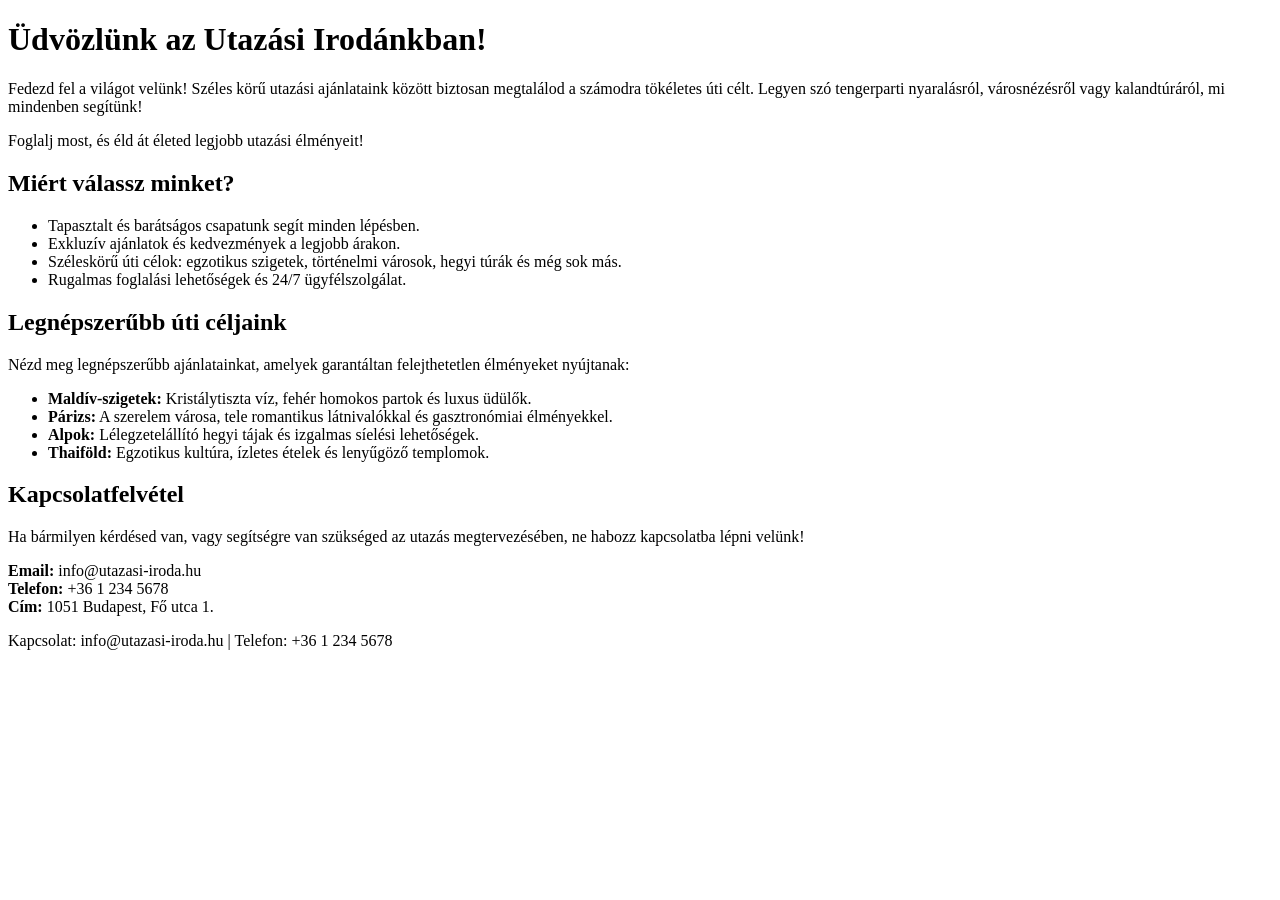
==== index.html @ 977aa758 "commit" ====
<!DOCTYPE html>
<html lang="hu">
<head>
    <meta charset="UTF-8">
    <meta name="viewport" content="width=device-width, initial-scale=1.0">
    <title>Utazási Iroda</title>
</head>
<body>
    <header>
        <h1>Üdvözlünk az Utazási Irodánkban!</h1>
    </header>
    <main>
        <p>
            Fedezd fel a világot velünk! Széles körű utazási ajánlataink között biztosan megtalálod a számodra tökéletes úti célt. 
            Legyen szó tengerparti nyaralásról, városnézésről vagy kalandtúráról, mi mindenben segítünk!
        </p>
        <p>
            Foglalj most, és éld át életed legjobb utazási élményeit!
        </p>
        <section>
            <h2>Miért válassz minket?</h2>
            <ul>
                <li>Tapasztalt és barátságos csapatunk segít minden lépésben.</li>
                <li>Exkluzív ajánlatok és kedvezmények a legjobb árakon.</li>
                <li>Széleskörű úti célok: egzotikus szigetek, történelmi városok, hegyi túrák és még sok más.</li>
                <li>Rugalmas foglalási lehetőségek és 24/7 ügyfélszolgálat.</li>
            </ul>
        </section>
        <section>
            <h2>Legnépszerűbb úti céljaink</h2>
            <p>
                Nézd meg legnépszerűbb ajánlatainkat, amelyek garantáltan felejthetetlen élményeket nyújtanak:
            </p>
            <ul>
                <li><strong>Maldív-szigetek:</strong> Kristálytiszta víz, fehér homokos partok és luxus üdülők.</li>
                <li><strong>Párizs:</strong> A szerelem városa, tele romantikus látnivalókkal és gasztronómiai élményekkel.</li>
                <li><strong>Alpok:</strong> Lélegzetelállító hegyi tájak és izgalmas síelési lehetőségek.</li>
                <li><strong>Thaiföld:</strong> Egzotikus kultúra, ízletes ételek és lenyűgöző templomok.</li>
            </ul>
        </section>
        <section>
            <h2>Kapcsolatfelvétel</h2>
            <p>
                Ha bármilyen kérdésed van, vagy segítségre van szükséged az utazás megtervezésében, ne habozz kapcsolatba lépni velünk!
            </p>
            <p>
                <strong>Email:</strong> info@utazasi-iroda.hu<br>
                <strong>Telefon:</strong> +36 1 234 5678<br>
                <strong>Cím:</strong> 1051 Budapest, Fő utca 1.
            </p>
        </section>
    </main>
    <footer>
        <p>Kapcsolat: info@utazasi-iroda.hu | Telefon: +36 1 234 5678</p>
    </footer>
</body>
</html>
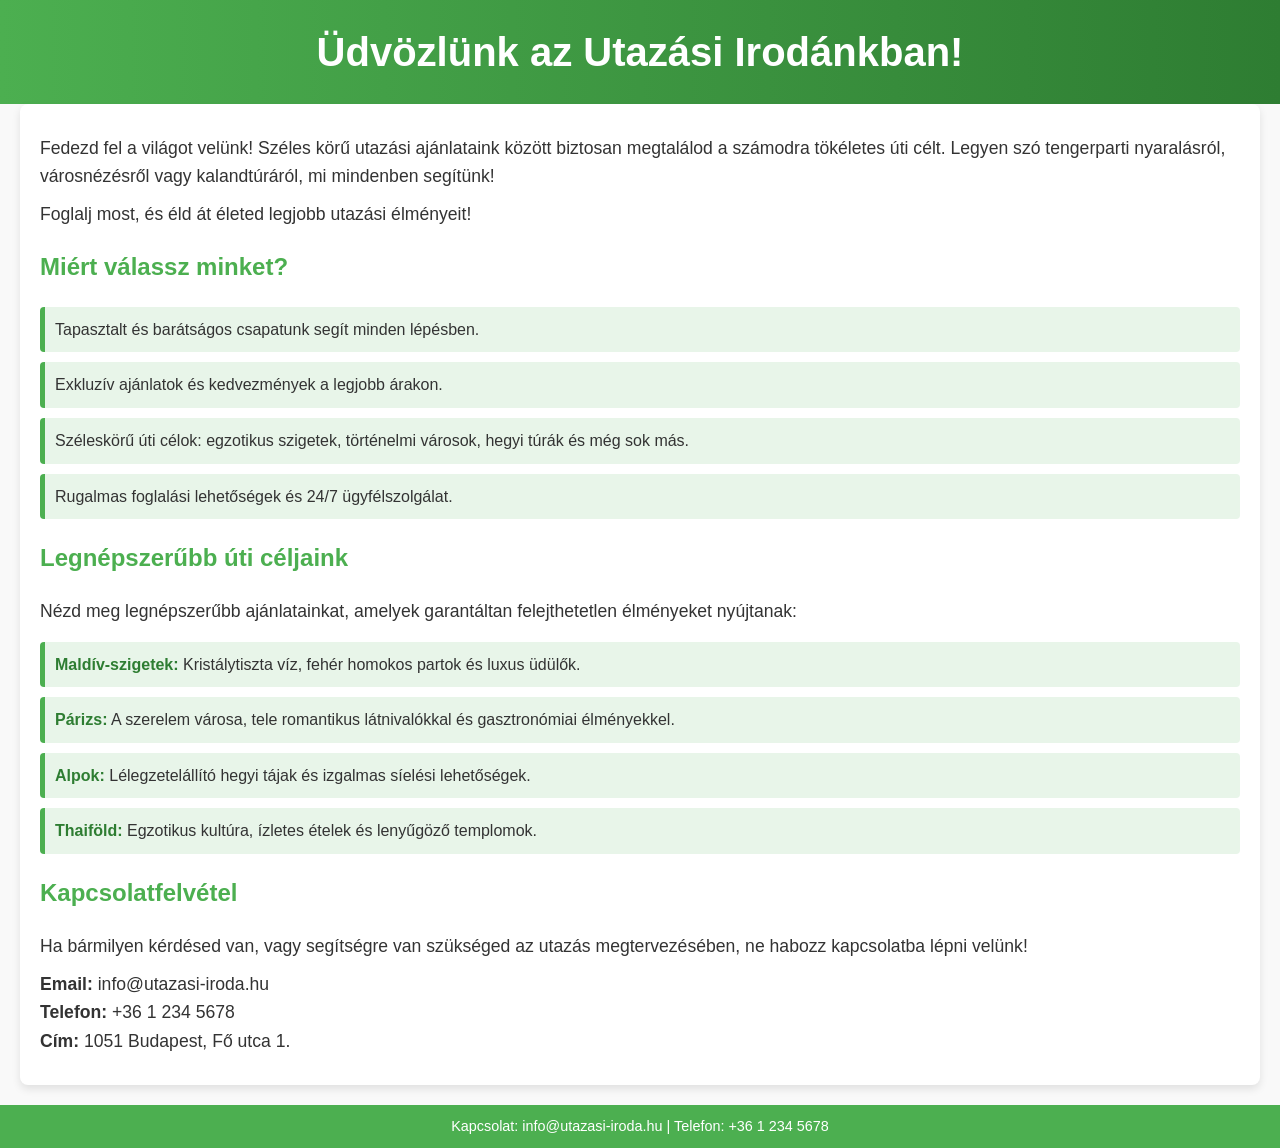
==== commit 630c4405: "commit" ====
--- a/index.html
+++ b/index.html
@@ -3,6 +3,7 @@
 <head>
     <meta charset="UTF-8">
     <meta name="viewport" content="width=device-width, initial-scale=1.0">
+    <link rel="stylesheet" href="styles.css">
     <title>Utazási Iroda</title>
 </head>
 <body>
--- a/styles.css
+++ b/styles.css
@@ -0,0 +1,83 @@
+body {
+    font-family: 'Arial', sans-serif;
+    margin: 0;
+    padding: 0;
+    line-height: 1.6;
+    color: #333;
+    background-color: #f9f9f9;
+}
+
+header {
+    background: linear-gradient(90deg, #4CAF50, #2E7D32);
+    color: white;
+    padding: 20px 0;
+    text-align: center;
+}
+
+header h1 {
+    margin: 0;
+    font-size: 2.5rem;
+}
+
+main {
+    padding: 20px;
+    max-width: 1200px;
+    margin: 0 auto;
+    background: white;
+    box-shadow: 0 4px 8px rgba(0, 0, 0, 0.1);
+    border-radius: 8px;
+}
+
+main h2 {
+    color: #4CAF50;
+    margin-top: 20px;
+}
+
+main p {
+    margin: 10px 0;
+    font-size: 1.1rem;
+}
+
+ul {
+    list-style-type: none;
+    padding: 0;
+}
+
+ul li {
+    background: #e8f5e9;
+    margin: 10px 0;
+    padding: 10px;
+    border-left: 5px solid #4CAF50;
+    border-radius: 4px;
+}
+
+ul li strong {
+    color: #2E7D32;
+}
+
+footer {
+    background: #4CAF50;
+    color: white;
+    text-align: center;
+    padding: 10px 0;
+    margin-top: 20px;
+}
+
+footer p {
+    margin: 0;
+    font-size: 0.9rem;
+}
+
+@media (max-width: 768px) {
+    header h1 {
+        font-size: 2rem;
+    }
+
+    main {
+        padding: 15px;
+    }
+
+    ul li {
+        font-size: 0.9rem;
+    }
+}
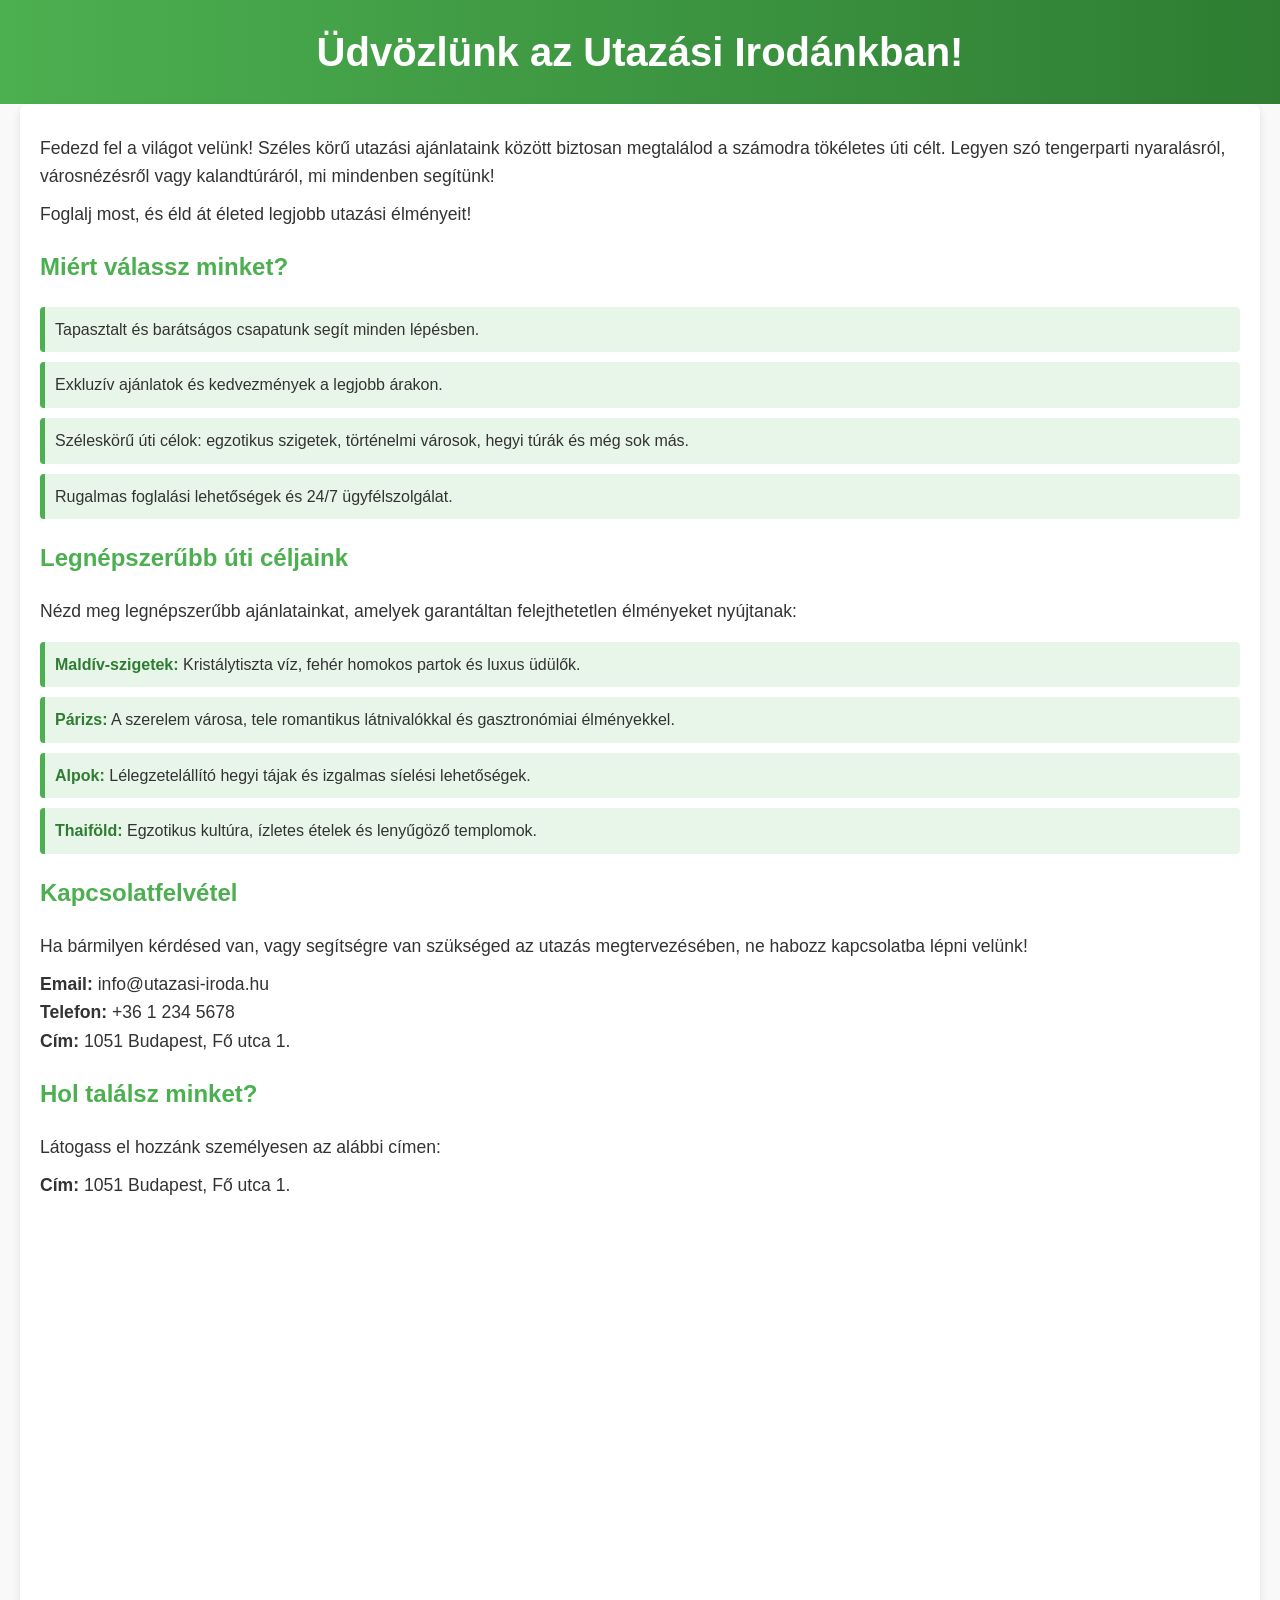
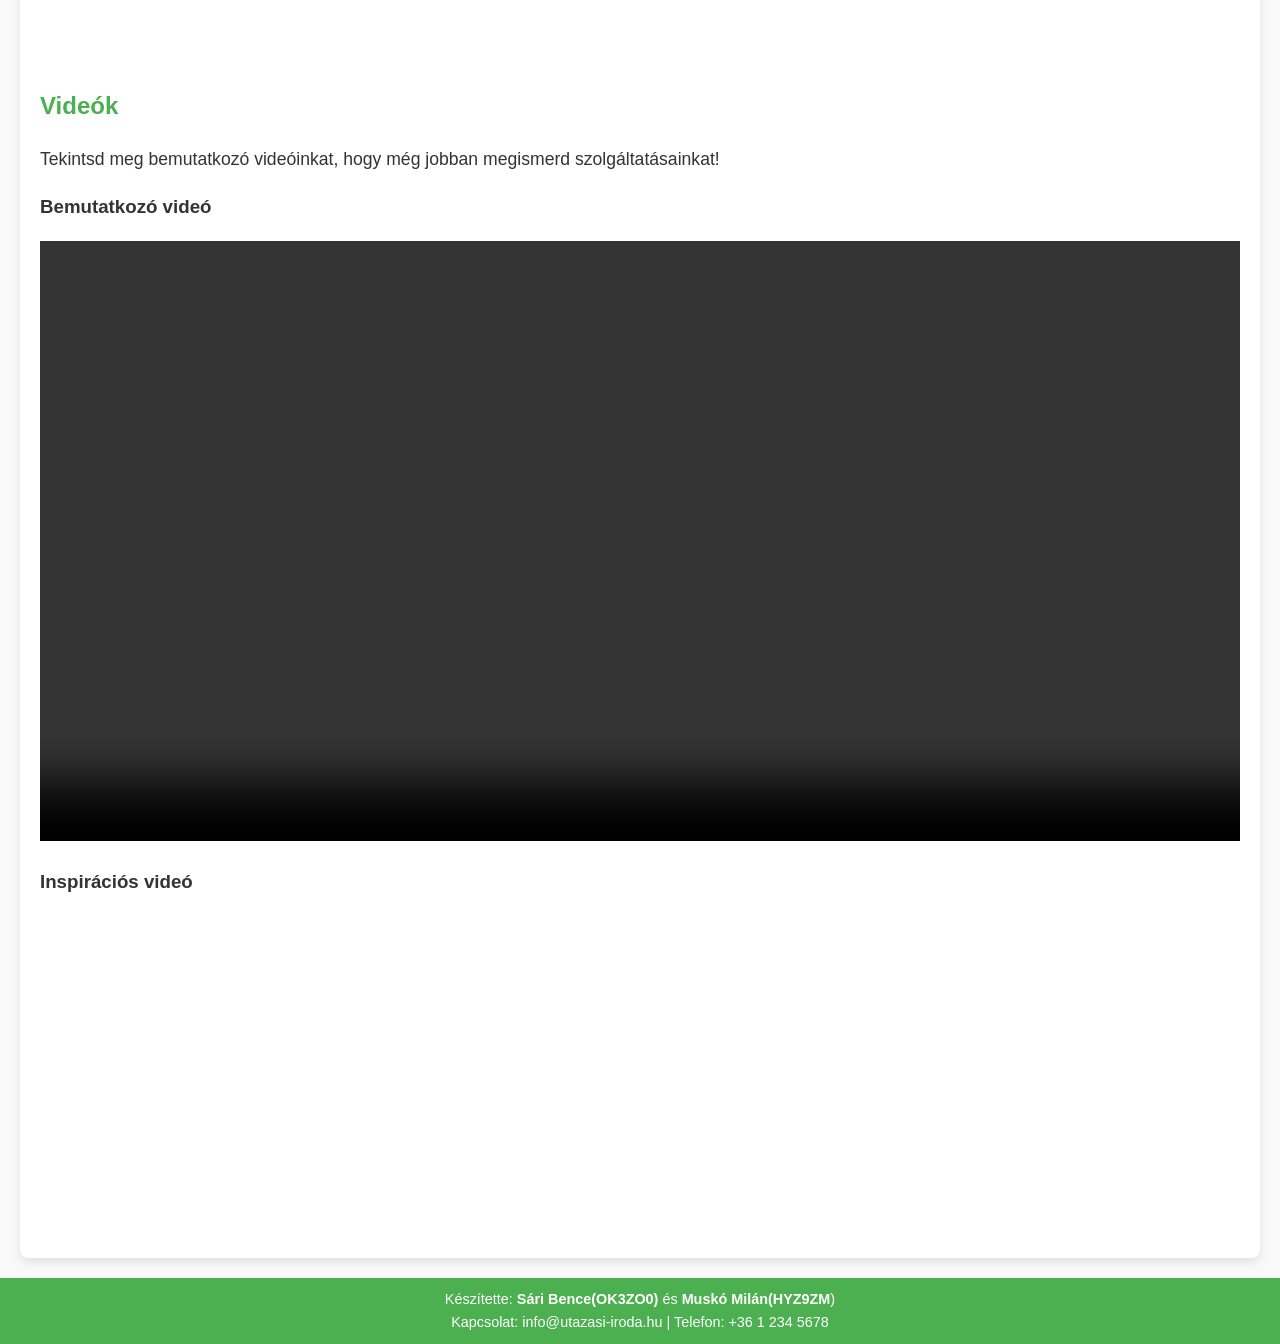
==== commit 71f71a70: "commit" ====
--- a/index.html
+++ b/index.html
@@ -50,8 +50,48 @@
                 <strong>Cím:</strong> 1051 Budapest, Fő utca 1.
             </p>
         </section>
+        <section>
+            <h2>Hol találsz minket?</h2>
+            <p>
+                Látogass el hozzánk személyesen az alábbi címen:
+            </p>
+            <p>
+                <strong>Cím:</strong> 1051 Budapest, Fő utca 1.
+            </p>
+            <iframe src="https://www.google.com/maps/embed?pb=!1m18!1m12!1m3!1d2695.533378980561!2d19.037878676824214!3d47.49900289540075!2m3!1f0!2f0!3f0!3m2!1i1024!2i768!4f13.1!3m3!1m2!1s0x4741dc3da8582ae9%3A0xb5a040b0dcc9d6d8!2sBudapest%2C%20F%C5%91%20u.%201%2C%201011!5e0!3m2!1shu!2shu!4v1746091909238!5m2!1shu!2shu" 
+            width="100%" 
+            height="450" 
+            style="border:0;" 
+            allowfullscreen="" 
+            loading="lazy" 
+            referrerpolicy="no-referrer-when-downgrade"></iframe>
+        </section>
+        <section>
+            <h2>Videók</h2>
+            <p>Tekintsd meg bemutatkozó videóinkat, hogy még jobban megismerd szolgáltatásainkat!</p>
+            
+            <!-- Saját könyvtárból származó videó -->
+            <h3>Bemutatkozó videó</h3>
+            <video controls width="100%" height="auto">
+                <source src="video.mp4" type="video/mp4">
+                A böngésződ nem támogatja a videólejátszást.
+            </video>
+            
+            <!-- YouTube videó -->
+            <h3>Inspirációs videó</h3>
+            <iframe 
+                width="100%" 
+                height="315" 
+                src="https://www.youtube.com/embed/dQw4w9WgXcQ" 
+                title="YouTube videó" 
+                frameborder="0" 
+                allow="accelerometer; autoplay; clipboard-write; encrypted-media; gyroscope; picture-in-picture" 
+                allowfullscreen>
+            </iframe>
+        </section>
     </main>
     <footer>
+        <p>Készítette: <B>Sári Bence(OK3ZO0)</B> és <b>Muskó Milán(HYZ9ZM</b>)</p>
         <p>Kapcsolat: info@utazasi-iroda.hu | Telefon: +36 1 234 5678</p>
     </footer>
 </body>
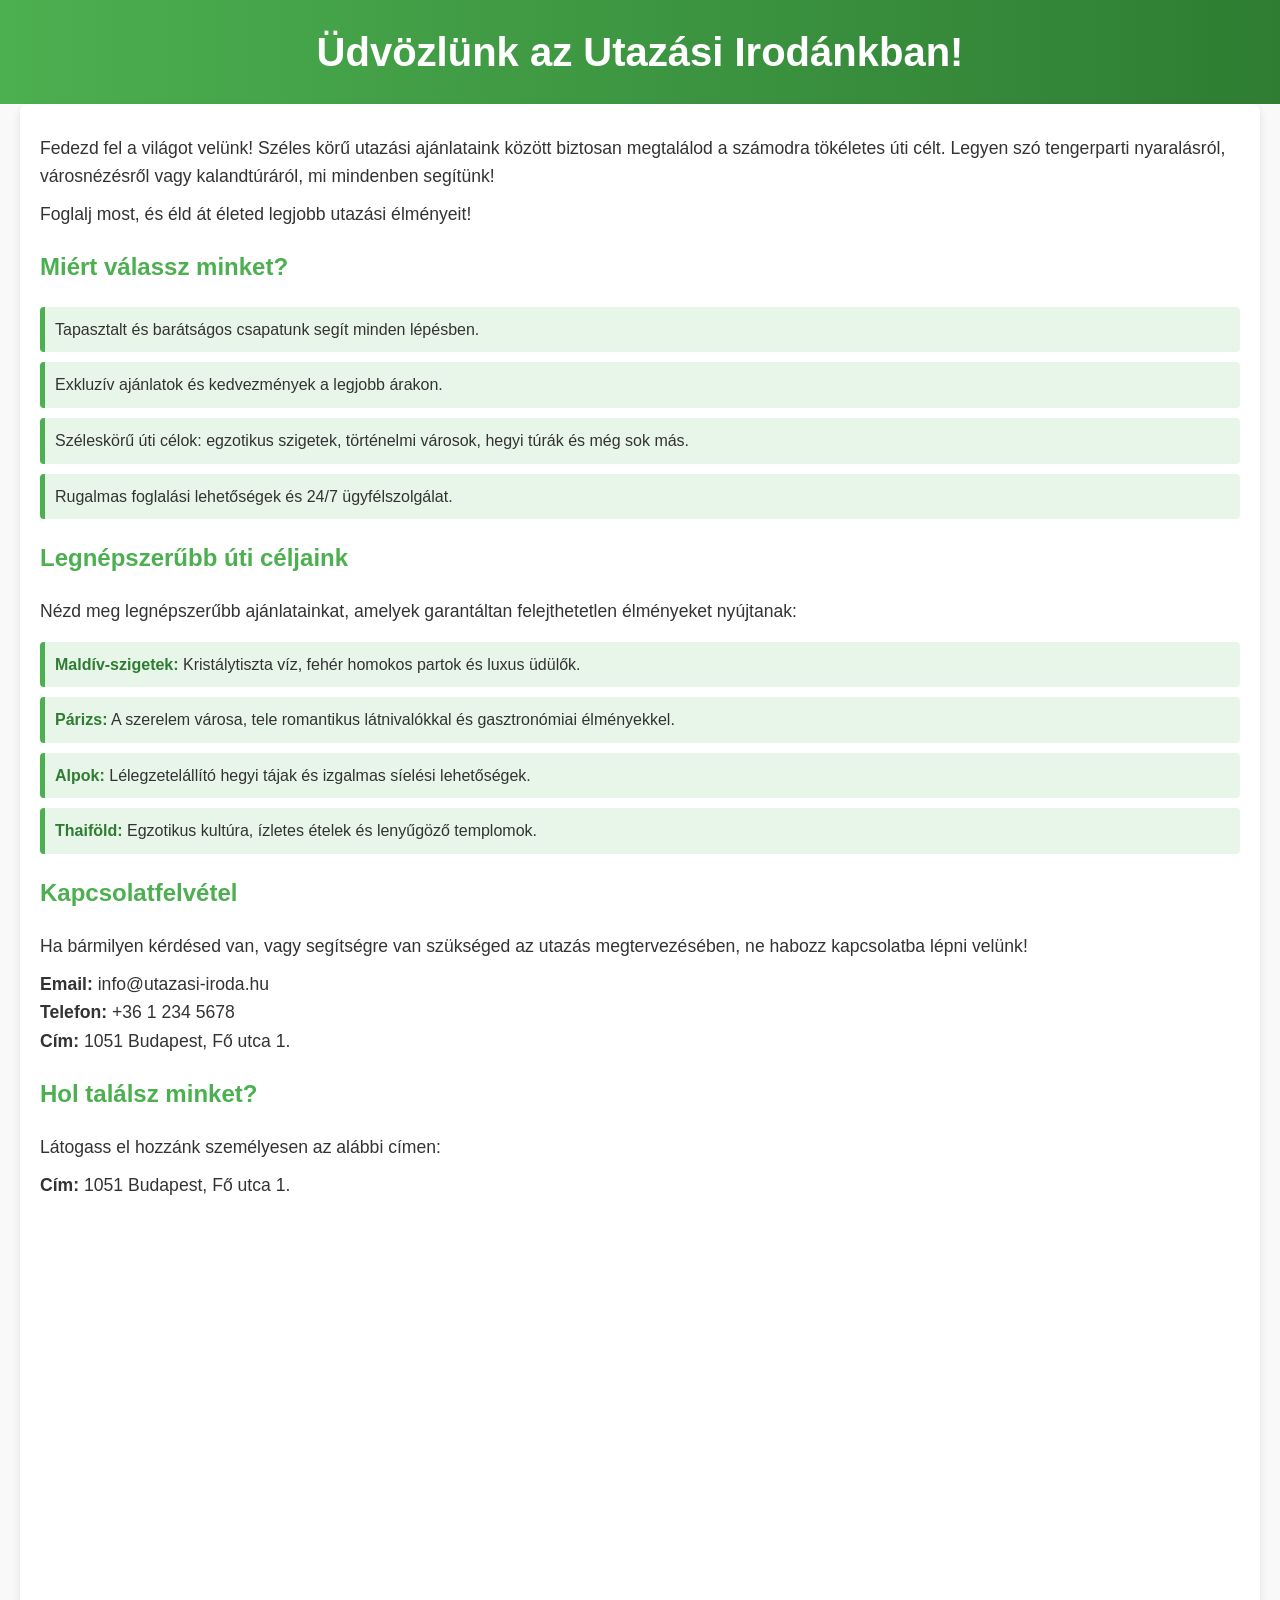
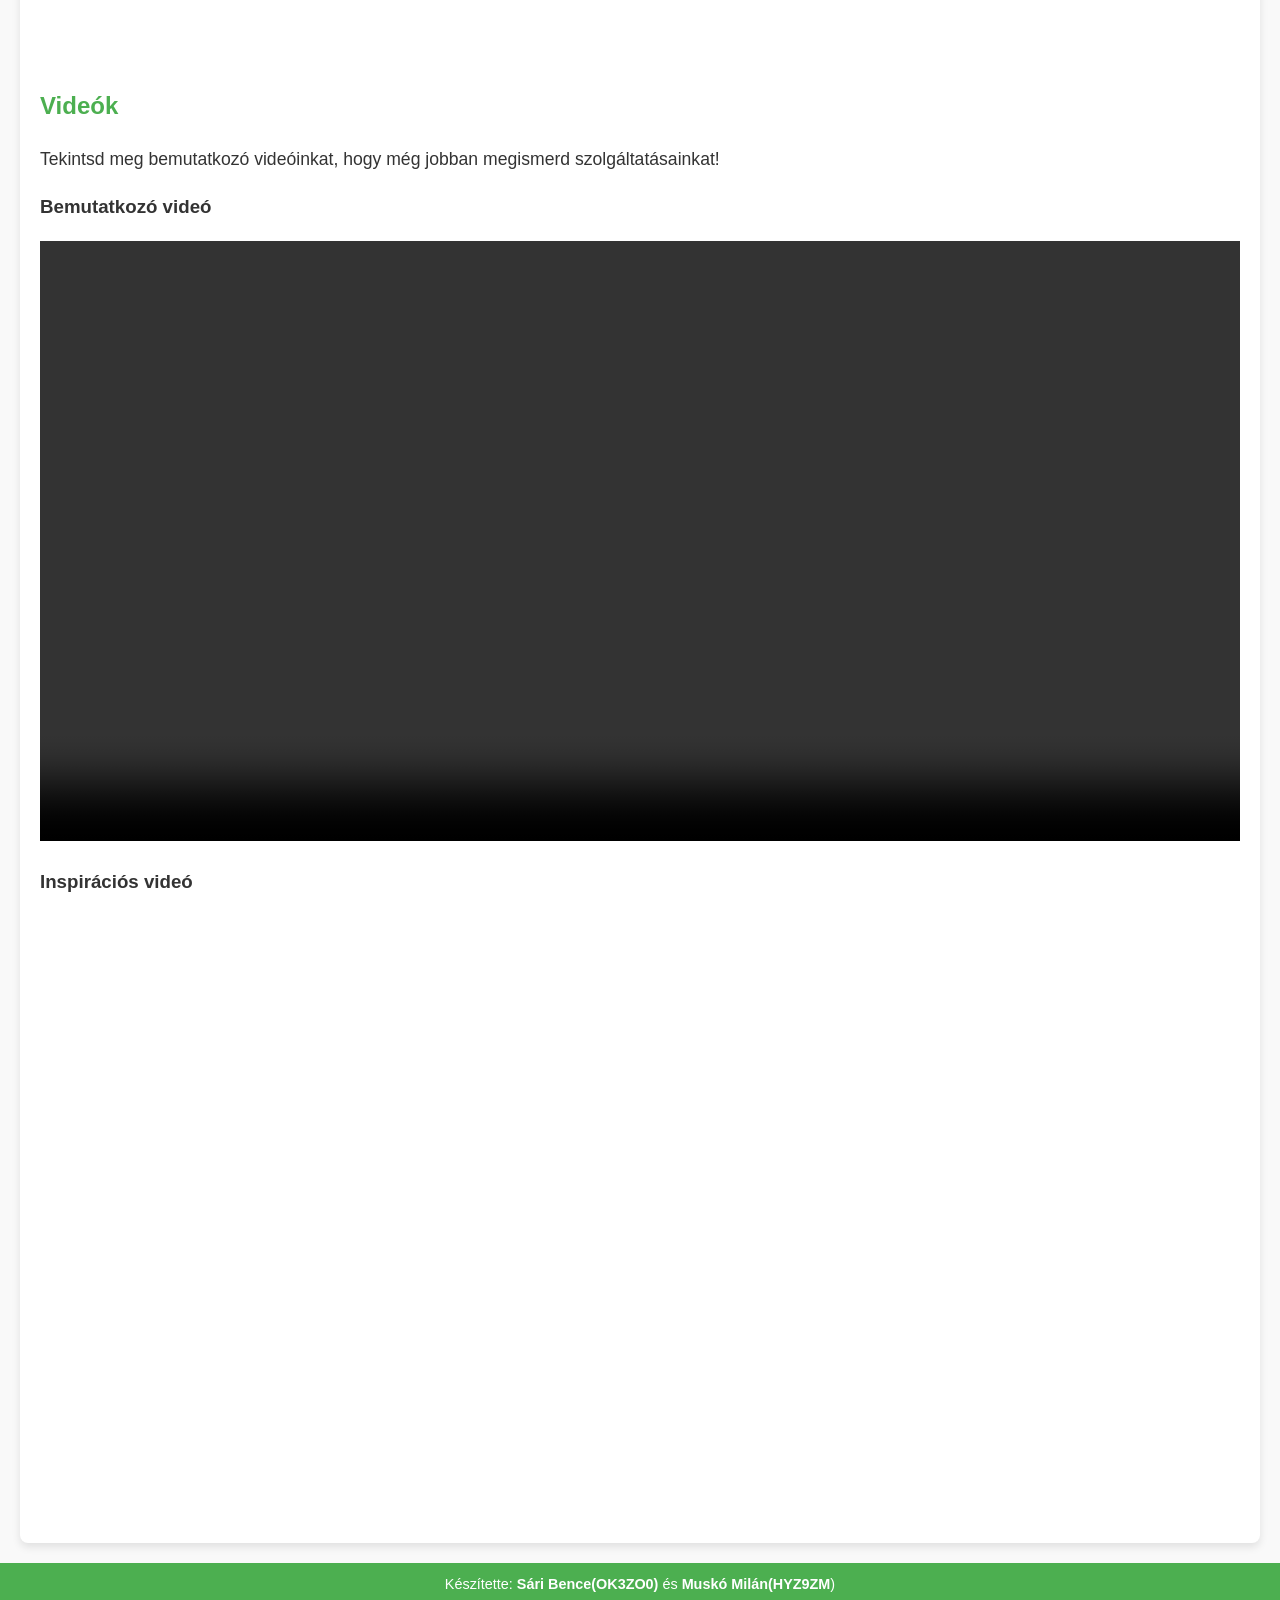
==== commit d014e7d5: "commit" ====
--- a/index.html
+++ b/index.html
@@ -73,7 +73,7 @@
             <!-- Saját könyvtárból származó videó -->
             <h3>Bemutatkozó videó</h3>
             <video controls width="100%" height="auto">
-                <source src="video.mp4" type="video/mp4">
+                <source src="beautyplace.mp4" type="video/mp4">
                 A böngésződ nem támogatja a videólejátszást.
             </video>
             
@@ -81,8 +81,8 @@
             <h3>Inspirációs videó</h3>
             <iframe 
                 width="100%" 
-                height="315" 
-                src="https://www.youtube.com/embed/dQw4w9WgXcQ" 
+                height="600" 
+                src="https://www.youtube.com/embed/Fmw-F4r5sc8" 
                 title="YouTube videó" 
                 frameborder="0" 
                 allow="accelerometer; autoplay; clipboard-write; encrypted-media; gyroscope; picture-in-picture" 
